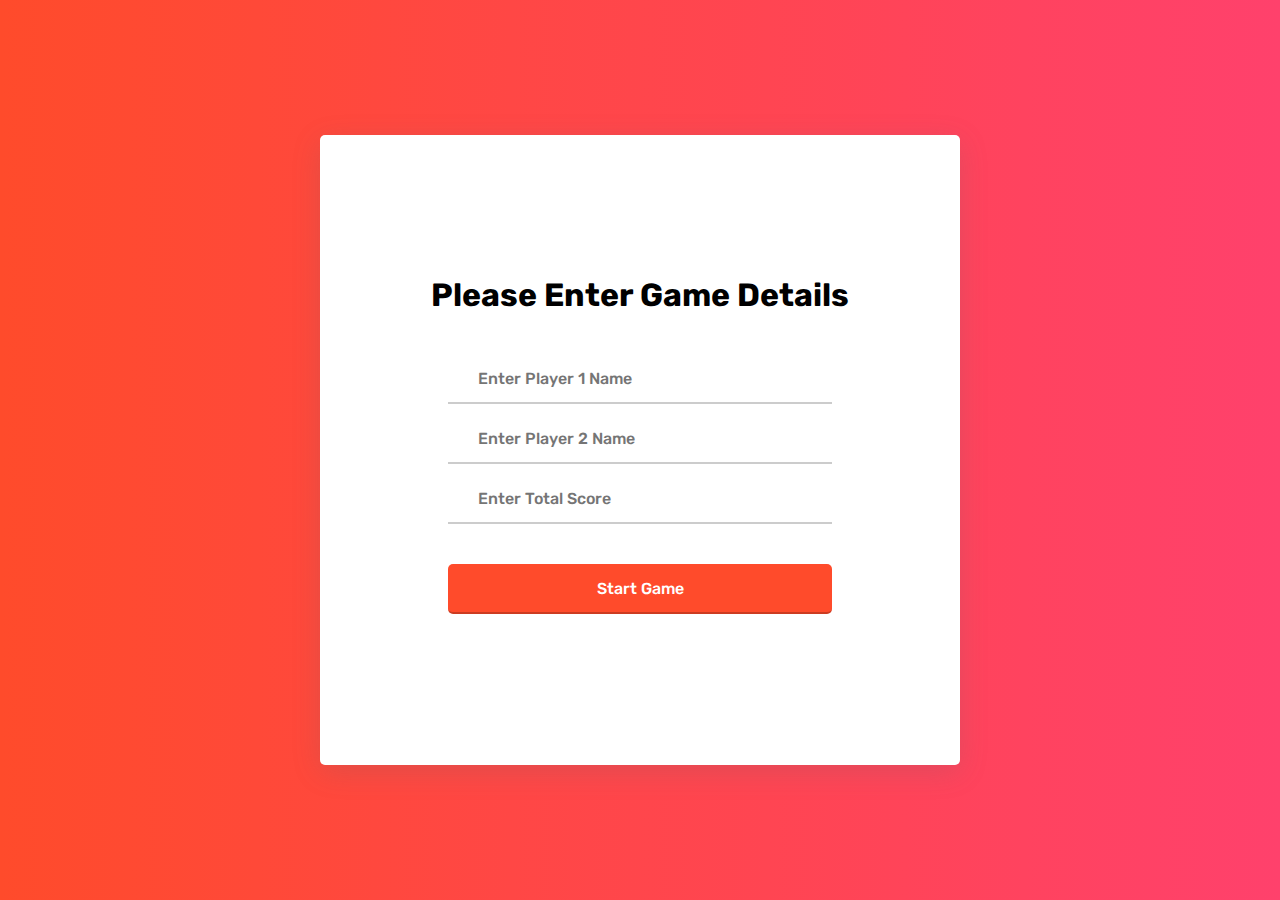
==== index.html @ f401e9d8 "Add files via upload" ====
<!DOCTYPE html>
<html lang="en">
<head>
    <meta charset="UTF-8">
    <meta http-equiv="X-UA-Compatible" content="IE=edge">
    <meta name="viewport" content="width=device-width, initial-scale=1.0">
    <link rel="stylesheet" href="https://pro.fontawesome.com/releases/v5.10.0/css/all.css" integrity="sha384-AYmEC3Yw5cVb3ZcuHtOA93w35dYTsvhLPVnYs9eStHfGJvOvKxVfELGroGkvsg+p" crossorigin="anonymous"/>
    <link rel="stylesheet" href="style/form.css"></link>
    <title>Dice Game</title>
</head>
<body>
    <div id="container" class="container">
        <div id="dice-game" class="dice-game">
            
            <form class="form-container" id="form-container" onSubmit="onSubmit(event)">
                <h1 class="form-heading">
                    Please Enter Game Details
                </h1>
                <div class="input-boxes">
                    <div class="input-group">
                        <i class="fas fa-user"></i>
                        <input type="text" placeholder="Enter Player 1 Name" required />
                    </div>
                    <div class="input-group">
                        <i class="fas fa-user"></i>
                        <input type="text" placeholder="Enter Player 2 Name" required />
                    </div>
                    <div class="input-group">
                        <i class="fas fa-trophy"></i>
                        <input type="number" placeholder="Enter Total Score" min="10" max="100" required />
                    </div>
                    <div class="input-group button">
                        <input type=submit value="Start Game" />
                    </div>
                </div>
            </form>

            
        </div>
    
        <!-- <button id="reset_game" style="background-color: white;color:black;width:100px;height: 100px;" value="Reset Game" onclick="resetgame()">Reset Game</button>
        <button id="reset_game_with_other_names" value="Reset Game With Other Names" onclick="resetgamewithothernames()"></button> -->
    </div>
    
</body>
<script src="scripts/form.js"></script>
</html>
---- style/form.css ----
@import url("https://fonts.googleapis.com/css2?family=Rubik:wght@300&display=swap");
/* container  dice-game form-container form-heading input-boxes input-group*/
* {
  padding: 0;
  margin: 0;
  box-sizing: border-box;
  font-family: "Rubik", sans-serif;
}

.container {
  max-width: 100%;
  min-height: 100vh;
  background: linear-gradient(to right, #ff4b2b, #ff416c);
}

.dice-game {
  width: 100%;
  height: 100vh;
  display: flex;
  justify-content: center;
  align-items: center;
}

.form-container,
.board-container {
  width: 50%;
  height: 70vh;
  background: #ffffff;
  border-radius: 5px;
  position: relative;
  box-shadow: rgba(100, 100, 111, 0.2) 0px 7px 29px 0px;
}

.form-container {
  display: flex;
  flex-direction: column;
  justify-content: center;
  align-items: center;
}

.form-heading {
  width: 100%;
  text-align: center;
  white-space: nowrap;
  overflow: hidden;
  text-overflow: ellipsis;
}

.input-boxes {
  margin-top: 30px;
  width: 60%;
}

.input-group {
  display: flex;
  align-items: center;
  height: 50px;
  width: 100%;
  margin: 10px 0;
  position: relative;
}

.input-group input {
  height: 100%;
  width: 100%;
  outline: none;
  border: none;
  padding: 0 30px;
  font-size: 16px;
  font-weight: 500;
  border-bottom: 2px solid rgba(0, 0, 0, 0.2);
}

.input-group input:focus {
  border-color: #ff4b2b;
}

.input-group i {
  position: absolute;
  color: #ff4b2b;
  font-size: 17px;
}

.button {
  margin-top: 40px;
}

.button input {
  color: #ffffff;
  background: #ff4b2b;
  border-radius: 5px;
  padding: 0;
  cursor: pointer;
  transition: all 0.4s ease;
}

.button input:hover {
  background: linear-gradient(to right, #eb3349, #f45c43);
}
@media only screen and (min-width:200px) and (max-width:767px)
{
  .form-container,
.board-container {
  width: 90%;
  height: 70vh;
  background: #ffffff;
  border-radius: 5px;
  position: relative;
  
  box-shadow: rgba(100, 100, 111, 0.2) 0px 7px 29px 0px;
}
.form-heading {
  width: 90%;
  font-size: 20px;
  font-weight: bolder;
  text-align: center;
  white-space: nowrap;
  overflow: hidden;
  text-overflow: ellipsis;
}
.input-boxes {
  margin-top: 30px;
  width: 90%;
}
.input-group {
  display: flex;
  
  align-items: center;
  height: 50px;
  width: 100%;
 
  position: relative;
}
}

/* .board-container {
    display: none
}

.board {
  display: flex;
  width: 100%;
  height: 100%;
}

.player1,
.player2 {
  width: 50%;
  height: 100%;
  border-radius: 5px;
  display: flex;
  flex-direction: column;
  justify-content: space-evenly;
  align-items: center;
}

.player1 {
  background: #f5f5f5;
}

.heading {
  font-size: 6vh;
  white-space: nowrap;
  overflow: hidden;
  text-overflow: ellipsis;
  width: 100%;
  text-align: center;
}

.score {
  color: #ff4b2b;
  font-size: 10vh;
}

.dice {
  width: 50%;
  height: 50%;
  display: flex;
  justify-content: center;
  align-items: center;
}

.dice img {
  max-width: 100%;
  max-height: 100%;
  border-radius: 5px;
  box-shadow: rgba(100, 100, 111, 0.2) 0px 7px 29px 0px;
}

#player-1-button,
#player-2-button{
    width: 50%;
}

#player-1-button input[disabled],
#player-2-button input[disabled] {
  background: #f5f5f5;
  color: #000000;
  cursor: not-allowed;
}

.winner {
    position: absolute;
    width: 50%;
    height: 100%;
    background: #fff;
    opacity: 0.5;
    background: url("../images/winner.gif");
    z-index: 100;
} */
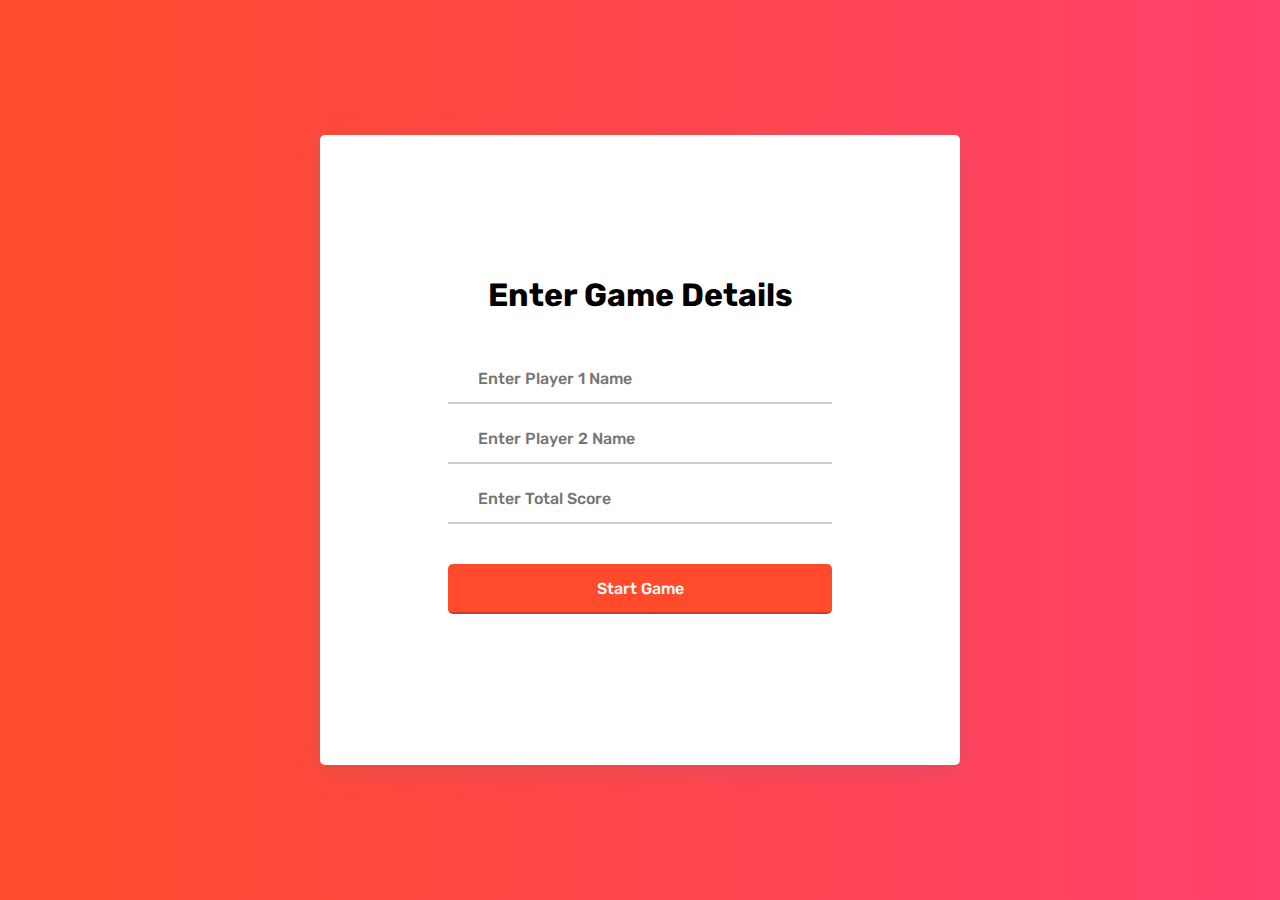
==== commit 099c51a5: "Update index.html" ====
--- a/index.html
+++ b/index.html
@@ -14,7 +14,7 @@
             
             <form class="form-container" id="form-container" onSubmit="onSubmit(event)">
                 <h1 class="form-heading">
-                    Please Enter Game Details
+                     Enter Game Details
                 </h1>
                 <div class="input-boxes">
                     <div class="input-group">
@@ -44,4 +44,4 @@
     
 </body>
 <script src="scripts/form.js"></script>
-</html>+</html>
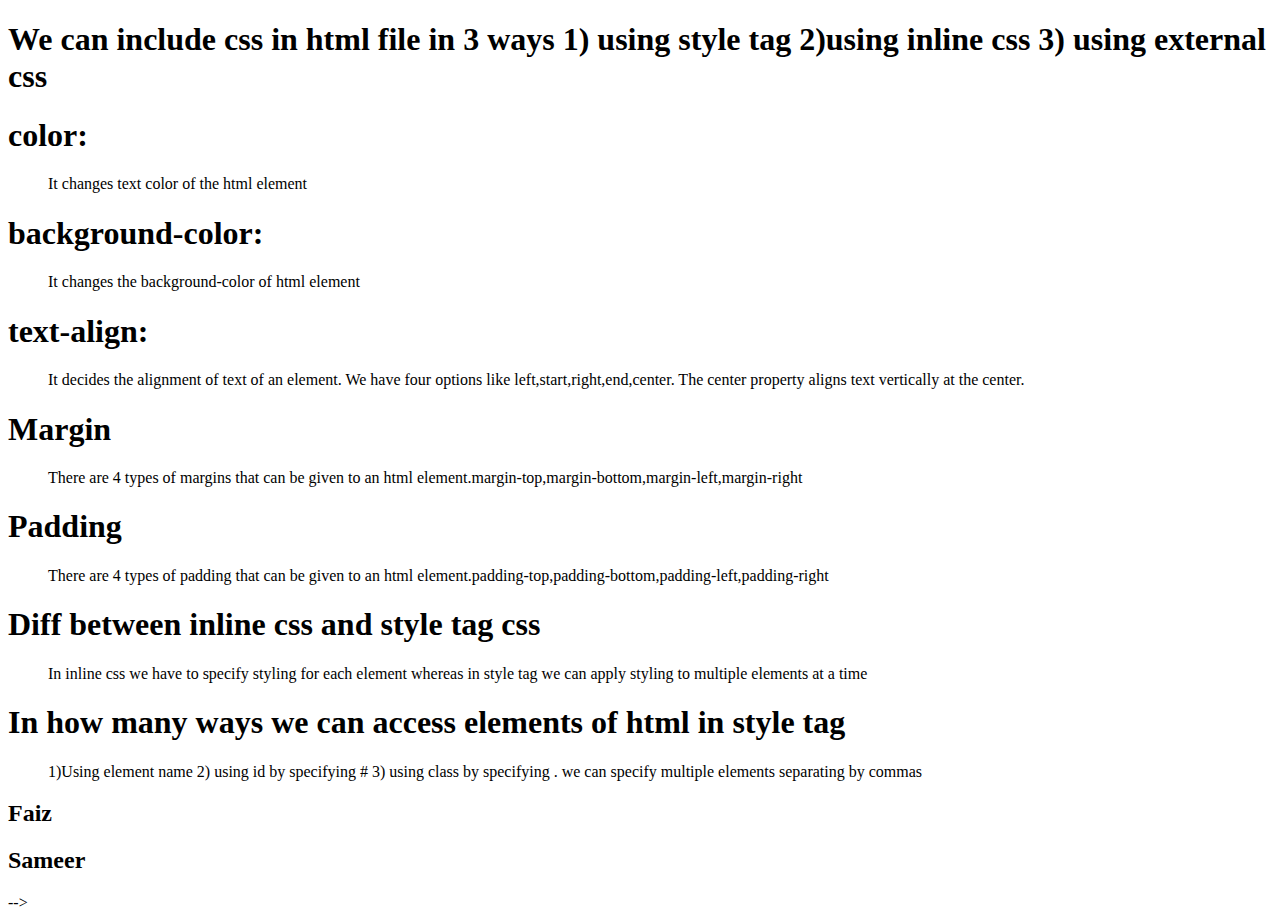
==== commit c45b5f16: "Update index.html" ====
--- a/index.html
+++ b/index.html
@@ -1,6 +1,40 @@
 <!DOCTYPE html>
 <html lang="en">
-<head>
+    <head>
+<style>
+   
+</style>
+<link rel="stylesheet" href="./bilal.css">
+    </head>
+    <body>
+        <h1> We can include css in html file in 3 ways 
+            1) using style tag
+            2)using inline css
+            3) using external css
+        </h1>
+        <dl>
+            <dt><h1 >color:</h1></dt>
+            <dd>It changes text color of the html element</dd>
+            <dt><h1 >background-color:</h1></dt>
+            <dd>It changes the background-color of html element</dd>
+            <dt><h1 >text-align:</h1></dt>
+            <dd>It decides the alignment of text of an element. We have four options like left,start,right,end,center.
+                The center property aligns text vertically at the center.
+            </dd>
+            <dt><h1>Margin</h1></dt>
+            <dd>There are 4 types of margins that can be given to an html element.margin-top,margin-bottom,margin-left,margin-right</dd>
+            <dt><h1 >Padding</h1></dt>
+            <dd>There are 4 types of padding that can be given to an html element.padding-top,padding-bottom,padding-left,padding-right</dd>
+            <dt><h1>Diff between inline css and style tag css</h1></dt>
+           <dd>In inline css we have to specify styling for each element whereas in style tag we can apply styling to multiple elements at a time</dd>
+        <dt><h1>In how many ways we can access elements of html in style tag</h1></dt>
+        <dd>1)Using element name 2) using id by specifying # 3) using class by specifying .  we can specify multiple elements separating by commas</dd>
+        </dl>
+        <h2 id="faiz" class="students">
+            Faiz
+        </h2>
+        <h2 id="sameer" class="students">Sameer</h2></body>
+<!-- <head>
     <meta charset="UTF-8">
     <meta http-equiv="X-UA-Compatible" content="IE=edge">
     <meta name="viewport" content="width=device-width, initial-scale=1.0">
@@ -43,5 +77,5 @@
     </div>
     
 </body>
-<script src="scripts/form.js"></script>
+<script src="scripts/form.js"></script> -->
 </html>
